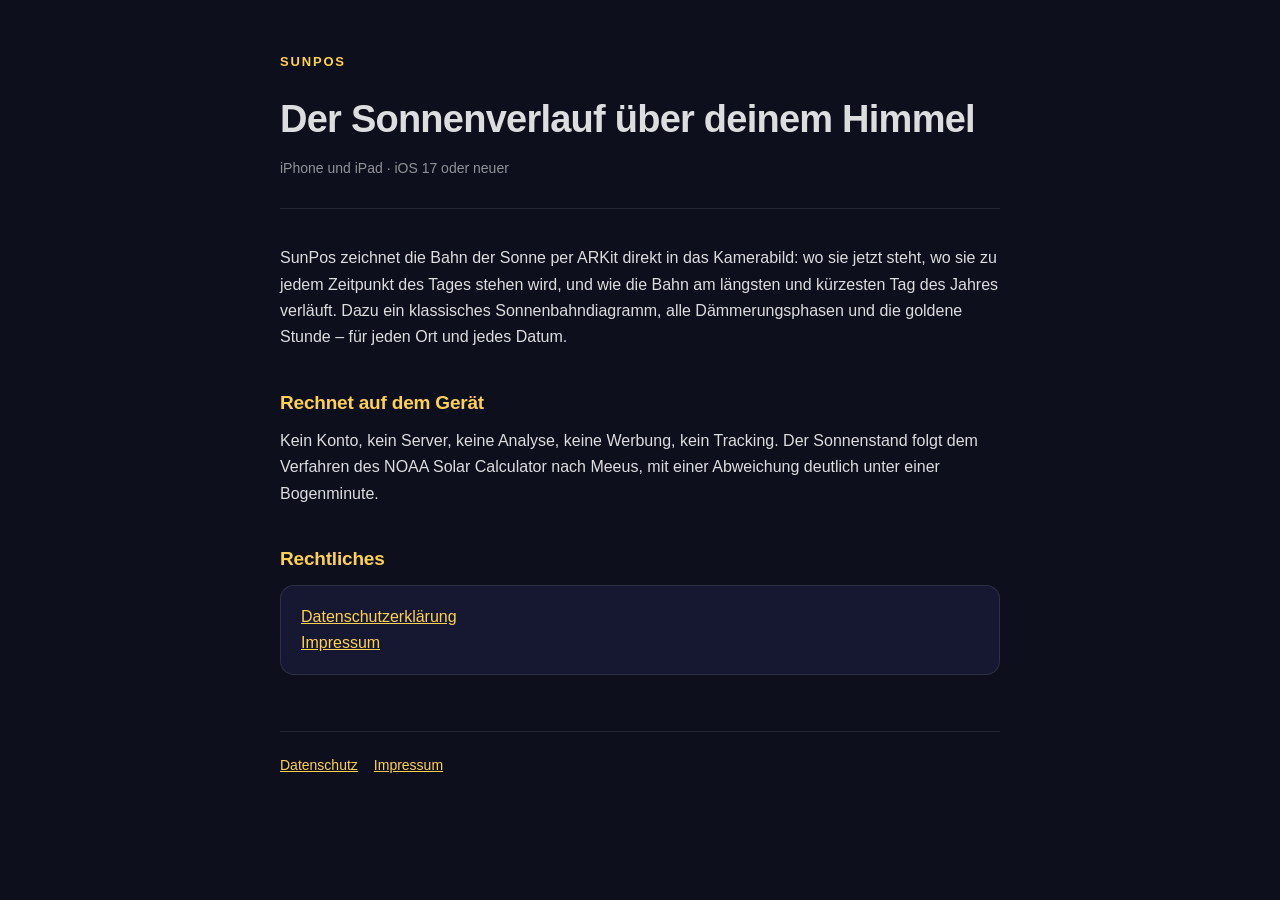
==== docs/index.html @ d2f5ea96 "SunPos: Impressum, Datenschutzerklärung und Privacy-Manifest Erstes Commit des Projekts, zusammen mi" ====
<!DOCTYPE html>
<html lang="de">
<head>
<meta charset="utf-8">
<meta name="viewport" content="width=device-width, initial-scale=1">
<title>SunPos — Sonnenverlauf in AR</title>
<meta name="description" content="SunPos zeichnet den Sonnenverlauf per ARKit direkt ins Kamerabild: wo die Sonne jetzt steht, wo sie den ganzen Tag über stehen wird.">
<link rel="stylesheet" href="style.css">
</head>
<body>
<div class="wrap">

<header>
  <span class="brand">SunPos</span>
  <h1>Der Sonnenverlauf über deinem Himmel</h1>
  <p class="stand">iPhone und iPad · iOS 17 oder neuer</p>
</header>

<p>SunPos zeichnet die Bahn der Sonne per ARKit direkt in das Kamerabild: wo sie jetzt steht, wo
sie zu jedem Zeitpunkt des Tages stehen wird, und wie die Bahn am längsten und kürzesten Tag des
Jahres verläuft. Dazu ein klassisches Sonnenbahndiagramm, alle Dämmerungsphasen und die goldene
Stunde – für jeden Ort und jedes Datum.</p>

<h2>Rechnet auf dem Gerät</h2>
<p>Kein Konto, kein Server, keine Analyse, keine Werbung, kein Tracking. Der Sonnenstand folgt dem
Verfahren des NOAA Solar Calculator nach Meeus, mit einer Abweichung deutlich unter einer
Bogenminute.</p>

<h2>Rechtliches</h2>
<div class="card">
  <a href="datenschutz.html">Datenschutzerklärung</a><br>
  <a href="impressum.html">Impressum</a>
</div>

<footer>
  <a href="datenschutz.html">Datenschutz</a><a href="impressum.html">Impressum</a>
</footer>

</div>
</body>
</html>
---- docs/style.css ----
/* Gemeinsame Gestaltung der SunPos-Rechtsseiten – dunkler Grund und Gold wie in der App. */
:root {
  --bg: #0d0f1c;
  --panel: #151830;
  --line: rgba(255, 255, 255, 0.10);
  --text: rgba(255, 255, 255, 0.86);
  --muted: rgba(255, 255, 255, 0.55);
  --sun: #ffd152;
  --warn: #ff7350;
}

* { box-sizing: border-box; }

body {
  margin: 0;
  padding: 0 20px 80px;
  background: var(--bg);
  color: var(--text);
  font: 16px/1.65 -apple-system, BlinkMacSystemFont, "Segoe UI", Roboto, sans-serif;
  -webkit-text-size-adjust: 100%;
}

.wrap { max-width: 720px; margin: 0 auto; }

header {
  padding: 48px 0 28px;
  border-bottom: 1px solid var(--line);
  margin-bottom: 36px;
}

.brand {
  font-size: 13px;
  font-weight: 600;
  letter-spacing: 0.14em;
  text-transform: uppercase;
  color: var(--sun);
  text-decoration: none;
}

h1 { font-size: clamp(28px, 6vw, 38px); margin: 14px 0 6px; letter-spacing: -0.02em; }

.stand { color: var(--muted); font-size: 14px; margin: 0; }

h2 {
  font-size: 19px;
  margin: 36px 0 10px;
  color: var(--sun);
  letter-spacing: -0.01em;
}

h2.warn { color: var(--warn); }

p { margin: 0 0 12px; }

address { font-style: normal; }

.card {
  background: var(--panel);
  border: 1px solid var(--line);
  border-radius: 14px;
  padding: 18px 20px;
  margin: 0 0 12px;
}

.lead {
  background: rgba(255, 209, 82, 0.09);
  border: 1px solid rgba(255, 209, 82, 0.30);
  border-radius: 14px;
  padding: 18px 20px;
  margin-bottom: 8px;
}

.lead strong { color: var(--sun); }

a { color: var(--sun); }

footer {
  margin-top: 56px;
  padding-top: 22px;
  border-top: 1px solid var(--line);
  color: var(--muted);
  font-size: 14px;
}

footer a { margin-right: 16px; }
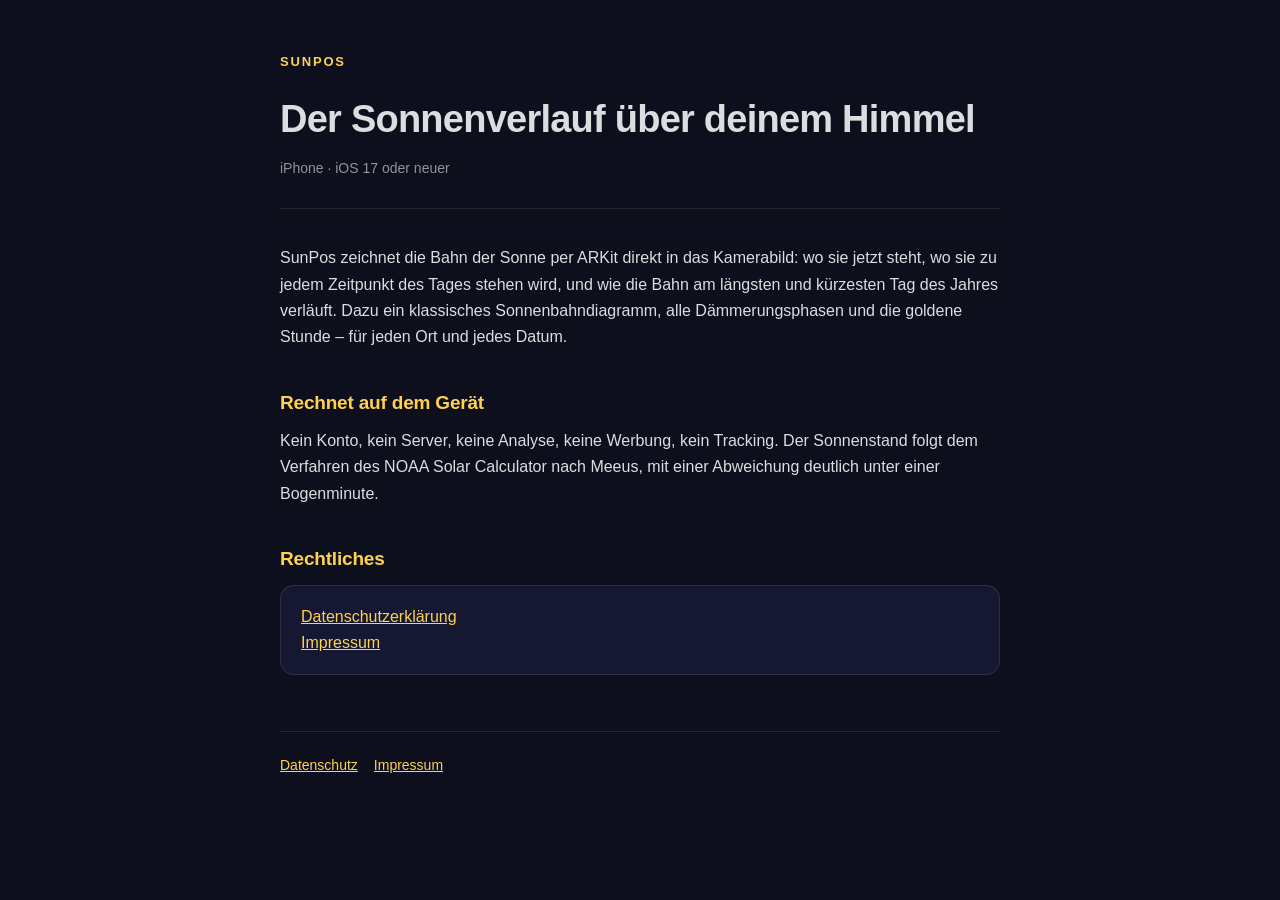
==== commit 87807fbc: "Auf iPhone beschränken Die App war als Universal-Binary konfiguriert (UIDeviceFamily 1,2). Apple ver" ====
--- a/docs/index.html
+++ b/docs/index.html
@@ -13,7 +13,7 @@
 <header>
   <span class="brand">SunPos</span>
   <h1>Der Sonnenverlauf über deinem Himmel</h1>
-  <p class="stand">iPhone und iPad · iOS 17 oder neuer</p>
+  <p class="stand">iPhone · iOS 17 oder neuer</p>
 </header>
 
 <p>SunPos zeichnet die Bahn der Sonne per ARKit direkt in das Kamerabild: wo sie jetzt steht, wo
